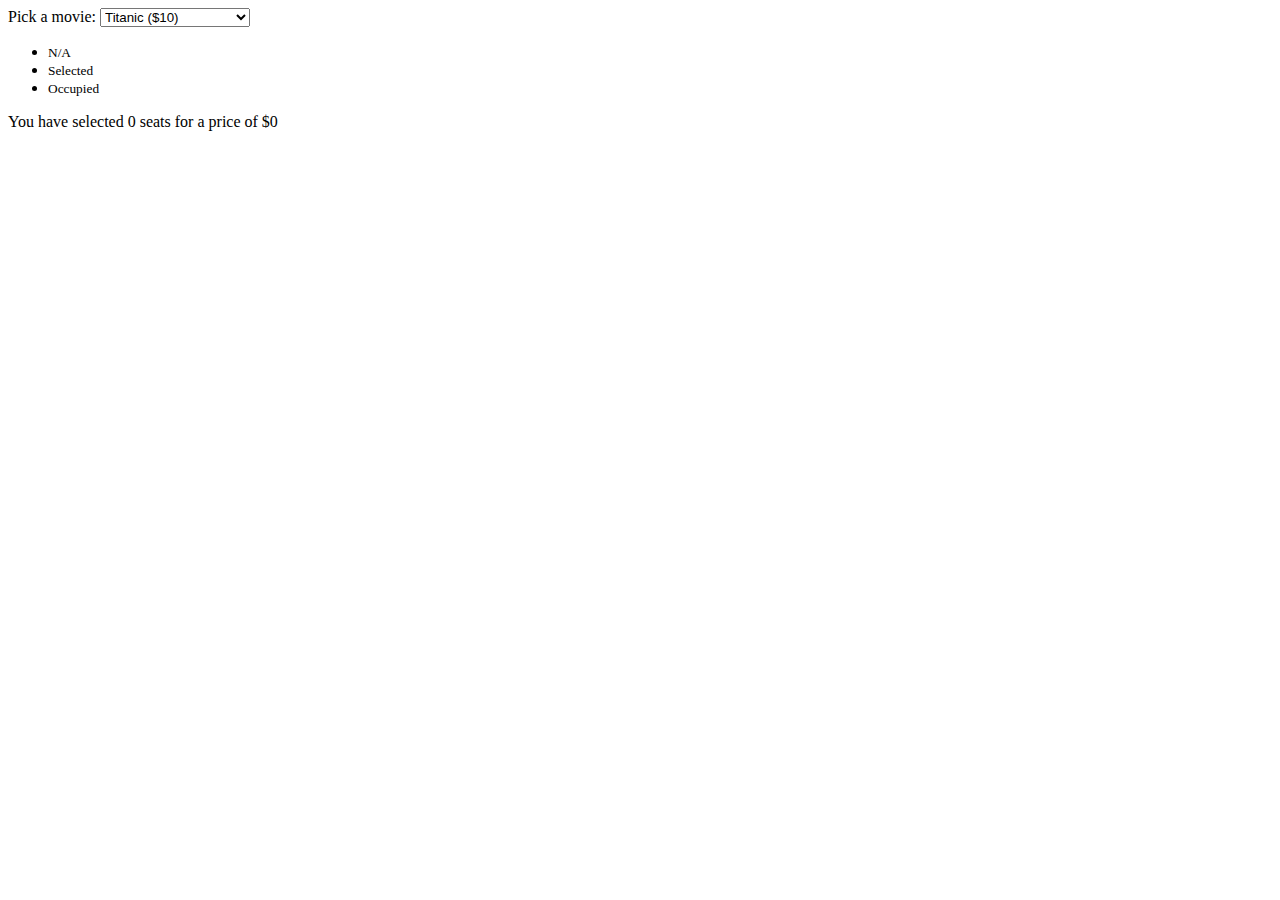
==== movie-seat-booking/index.html @ a9ec8e87 "initial movie seat booking page" ====
<!DOCTYPE html>
<html lang="en">
  <head>
    <meta charset="UTF-8" />
    <meta name="viewport" content="width=device-width, initial-scale=1.0" />
    <link rel="stylesheet" href="style.css" />
    <title>Movie Seat Booking</title>
  </head>
  <body>
    <div class="movie-container">
      <label>Pick a movie:</label>
      <select id="movie">
        <option value="10">Titanic ($10)</option>
        <option value="12">Inception ($12)</option>
        <option value="8">Dark Knight Rise ($8)</option>
        <option value="9">Tenet ($9)</option>
      </select>
    </div>

    <ul class="showcase">
      <li>
        <div class="seat"></div>
        <small>N/A</small>
      </li>
      <li>
        <div class="seat selected"></div>
        <small>Selected</small>
      </li>
      <li>
        <div class="seat occupied"></div>
        <small>Occupied</small>
      </li>
    </ul>

    <div class="container">
      <div class="screen"></div>
      <div class="row">
        <div class="seat"></div>
        <div class="seat"></div>
        <div class="seat"></div>
        <div class="seat"></div>
        <div class="seat"></div>
        <div class="seat"></div>
        <div class="seat"></div>
        <div class="seat"></div>
      </div>
      <div class="row">
        <div class="seat"></div>
        <div class="seat"></div>
        <div class="seat"></div>
        <div class="seat occupied"></div>
        <div class="seat occupied"></div>
        <div class="seat"></div>
        <div class="seat"></div>
        <div class="seat"></div>
      </div>
      <div class="row">
        <div class="seat"></div>
        <div class="seat"></div>
        <div class="seat"></div>
        <div class="seat"></div>
        <div class="seat"></div>
        <div class="seat"></div>
        <div class="seat occupied"></div>
        <div class="seat occupied"></div>
      </div>
      <div class="row">
        <div class="seat"></div>
        <div class="seat"></div>
        <div class="seat"></div>
        <div class="seat"></div>
        <div class="seat"></div>
        <div class="seat"></div>
        <div class="seat"></div>
        <div class="seat"></div>
      </div>
      <div class="row">
        <div class="seat"></div>
        <div class="seat"></div>
        <div class="seat"></div>
        <div class="seat" occupied></div>
        <div class="seat" occupied></div>
        <div class="seat"></div>
        <div class="seat"></div>
        <div class="seat"></div>
      </div>
      <div class="row">
        <div class="seat"></div>
        <div class="seat"></div>
        <div class="seat"></div>
        <div class="seat"></div>
        <div class="seat occupied"></div>
        <div class="seat occupied"></div>
        <div class="seat occupied"></div>
        <div class="seat"></div>
      </div>
    </div>

    <div class="text">
      You have selected <span id="count">0</span> seats for a price of $<span
        id="total"
        >0</span
      >
    </div>
    <script src="script.js"></script>
  </body>
</html>
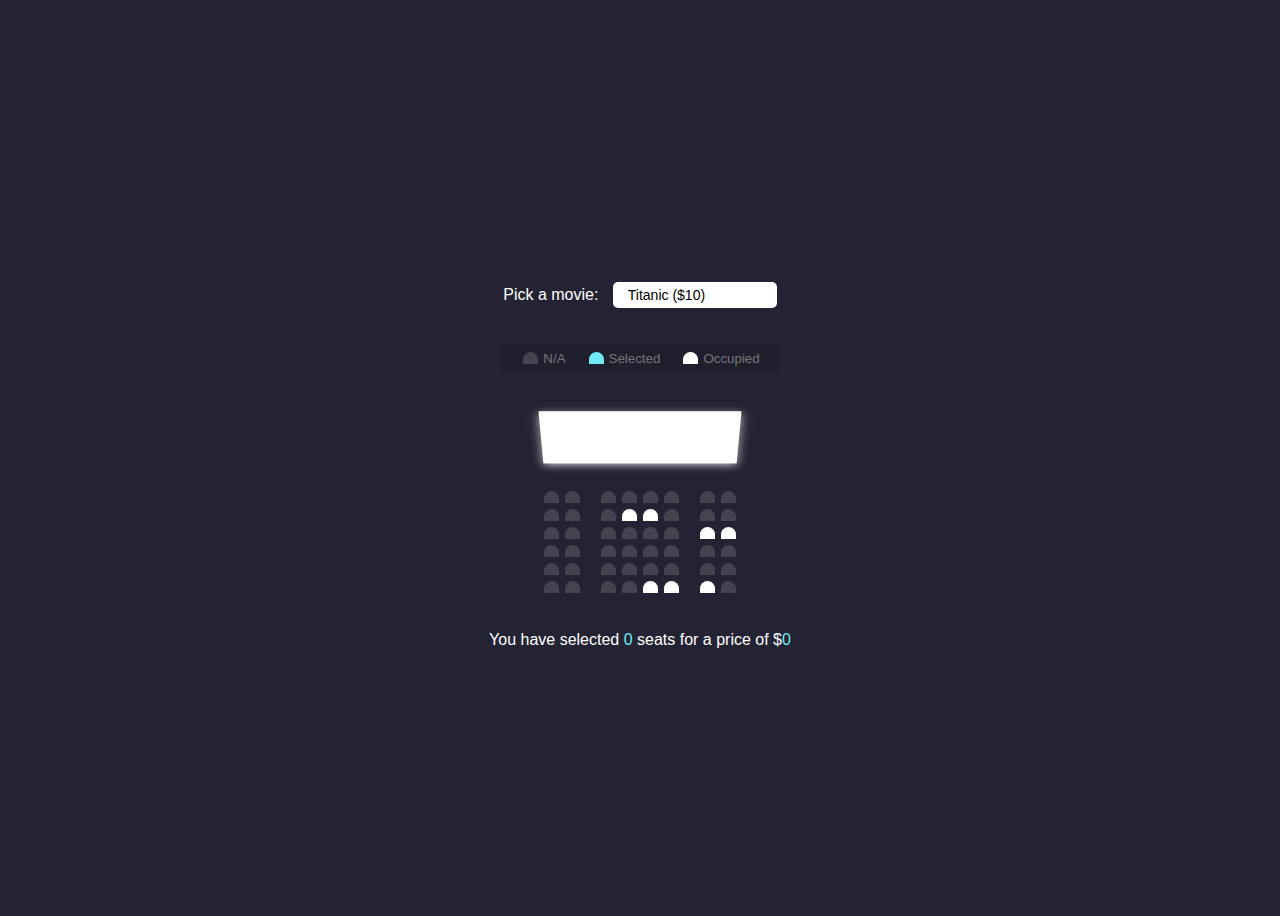
==== commit 06f93f8f: "final test" ====
--- a/movie-seat-booking/index.html
+++ b/movie-seat-booking/index.html
@@ -34,6 +34,7 @@
 
     <div class="container">
       <div class="screen"></div>
+
       <div class="row">
         <div class="seat"></div>
         <div class="seat"></div>
@@ -96,12 +97,13 @@
       </div>
     </div>
 
-    <div class="text">
+    <p class="text">
       You have selected <span id="count">0</span> seats for a price of $<span
         id="total"
         >0</span
       >
-    </div>
+    </p>
+
     <script src="script.js"></script>
   </body>
 </html>
--- a/movie-seat-booking/style.css
+++ b/movie-seat-booking/style.css
@@ -0,0 +1,113 @@
+@import url("https://fonts.googleapis.com/css2?family=Lato&display=swap");
+
+* {
+  box-sizing: border-box;
+}
+
+body {
+  background-color: #242333;
+  color: #ffffff;
+  display: flex;
+  flex-direction: column;
+  align-items: center;
+  justify-content: center;
+  min-height: 100vh;
+  font-family: "Laot", sans-serif;
+}
+
+.movie-container {
+  margin: 20px 0;
+}
+
+.movie-container select {
+  background-color: #ffffff;
+  border: 0;
+  border-radius: 5px;
+  font-size: 14px;
+  margin-left: 10px;
+  padding: 5px 15px 5px 15px;
+  -moz-appearance: none;
+  -webkit-appearance: none;
+  appearance: none;
+}
+
+.container {
+  perspective: 1000px;
+  margin-bottom: 30px;
+}
+
+.seat {
+  background-color: #444451;
+  height: 12px;
+  width: 15px;
+  margin: 3px;
+  border-top-left-radius: 10px;
+  border-top-right-radius: 10px;
+}
+
+.seat.selected {
+  background-color: #6feaf6;
+}
+
+.seat.occupied {
+  background-color: #ffffff;
+}
+
+.seat:nth-of-type(2) {
+  margin-right: 18px;
+}
+.seat:nth-last-of-type(2) {
+  margin-left: 18px;
+}
+
+.seat:not(.occupied):hover {
+  cursor: pointer;
+  transform: scale(1.2);
+}
+
+.showcase .seat:not(.occupied):hover {
+  cursor: default;
+  transform: scale(1);
+}
+
+.showcase {
+  background-color: rgba(0, 0, 0, 0.1);
+  padding: 5px 10px;
+  border-radius: 5px;
+  color: #777777;
+  list-style-type: none;
+  display: flex;
+  justify-content: space-between;
+}
+
+.showcase li {
+  display: flex;
+  align-items: center;
+  justify-content: center;
+  margin: 0 10px;
+}
+
+.showcase li small {
+  margin-left: 2px;
+}
+
+.row {
+  display: flex;
+}
+
+.screen {
+  background-color: #ffffff;
+  height: 70px;
+  width: 100%;
+  margin: 15px 0;
+  transform: rotateX(-45deg);
+  box-shadow: 0 3px 10px rgba(255, 255, 255, 0.7);
+}
+
+p.text {
+  margin: 5px 0;
+}
+
+p.text span {
+  color: #6feaf6;
+}
